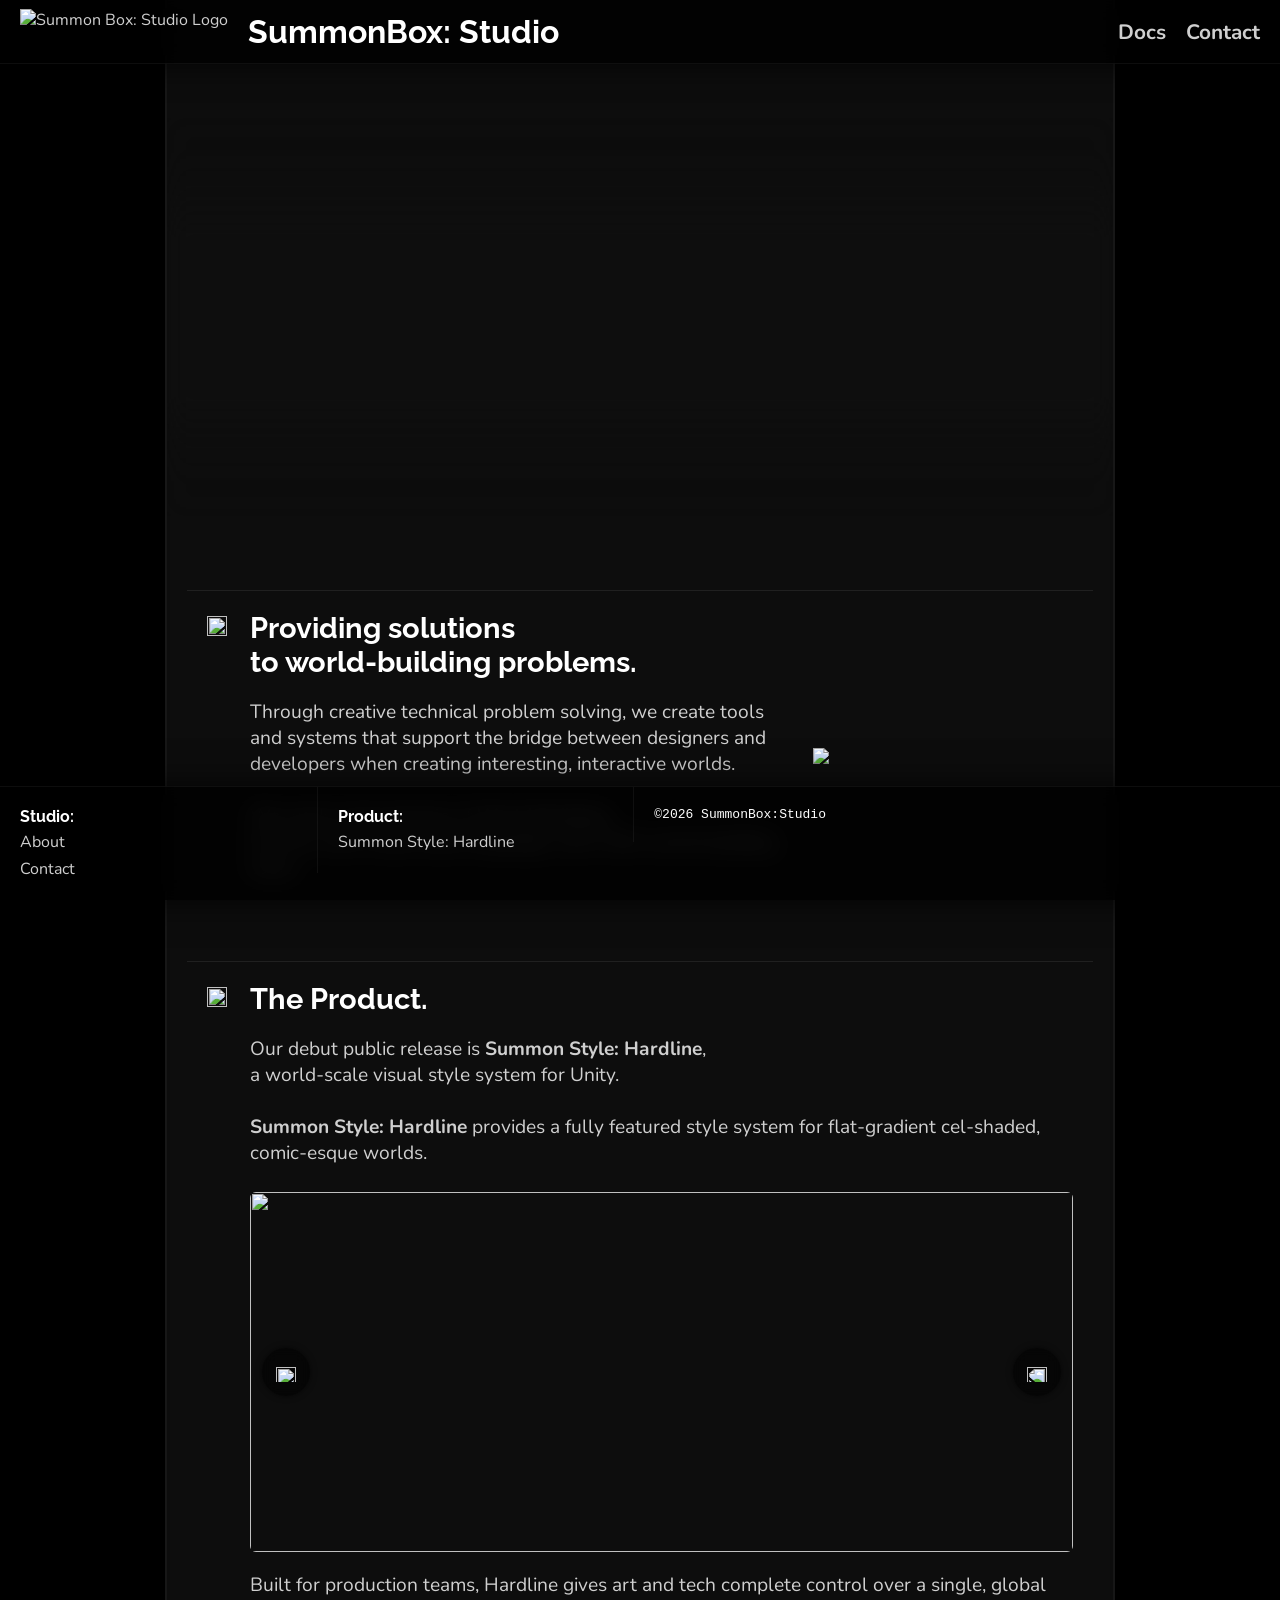
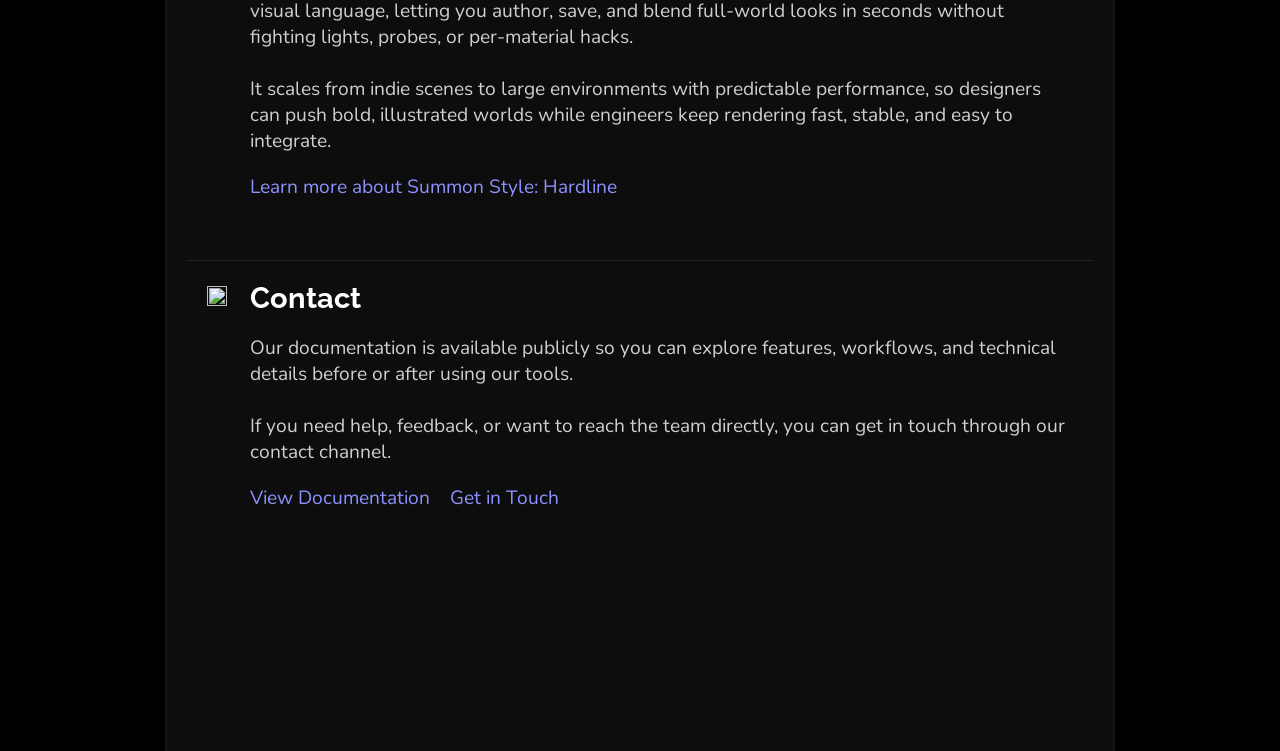
==== res/static/index.html @ 06fba798 "first commit" ====
<!DOCTYPE html>
<html lang="en">

<head>
    <meta charset="UTF-8">
    <title>SummonBox: Studio</title>

    <link rel="preconnect" href="https://fonts.googleapis.com">
    <link rel="preconnect" href="https://fonts.gstatic.com" crossorigin>
    <link
        href="https://fonts.googleapis.com/css2?family=Google+Sans+Code:ital,wght@0,300..800;1,300..800&family=Nunito:ital,wght@0,200..1000;1,200..1000&family=Raleway:ital,wght@0,100..900;1,100..900&display=swap"
        rel="stylesheet">

    <link rel="stylesheet" href="style/style.css">
</head>

<body>
    <div class="bg-layer"></div>

    <header class="lay-header">
        <div class="lay-row lay-space-between">
            <a class="lay-item link-home" href="/">
                <img src="/assets/branding/sbs_logo_white.png" alt="Summon Box: Studio Logo" class="img-header">
                <div class="lay-space-01"></div>
                <h1>SummonBox: Studio</h1>
            </a>

            <div class="lay-item">
                <a href="/docs/smnstylehardline/README" class="ui-link-boxed">Docs</a>
                <div class="lay-space-01"></div>
                <a href="/contact" class="ui-link-boxed">Contact</a>
            </div>
        </div>
    </header>


    <main class="lay-content">
        <div class="lay-header-buffer"></div>

        <section class="section-important">
            <h1 class="text-important">We make tools for <br> WORLD BUILDERS. </h1>
        </section>



        <section>
            <div class="lay-container">

                <div class="lay-split">
                    <img src="/assets/branding/SBS_MiscSym01_White.png" class="img-sym">
                    <div class="lay-split-item-full">
                        <div class="lay-split-item-lrg">
                        <div class="lay-split-container">
                            <div class="lay-row">
                                <h2>Providing solutions <br> to world-building problems.</h2>
                            </div>
                            <div class="lay-space-01"></div>
                            <div class="lay-row">
                                <p>
                                    Through creative technical problem solving, we create tools and systems that support
                                    the bridge
                                    between designers and developers when creating interesting, interactive worlds.
                                    <br><br>

                                    We work in the domain of World Building, <br> for now with visual style language,
                                    soon with
                                    world-building tools.

                                </p>
                            </div>
                            <div class="lay-space-01"></div>
                        </div>
                    </div>
                    <div class="lay-space-01"></div>
                    <div class="lay-split-item-sml">
                        <div class="lay-row lay-center">
                            <img src="/assets/branding/SBS_Logo_White.png" class="img-display">
                        </div>
                    </div>
                    </div>

                </div>


            </div>
        </section>

        <section>
            <div class="lay-container">
                <div class="lay-split">
                    <img src="/assets/branding/SBS_MiscSym01_White.png" class="img-sym">
                    <div class="lay-split-item-full">
                        <div class="lay-split-container">
                            <div class="lay-row">
                                <h2>The Product.</h2>
                            </div>
                            <div class="lay-space-01"></div>
                            <div class="lay-row">
                                <p>
                                    Our debut public release is <strong>Summon Style: Hardline</strong>, <br> a
                                    world-scale
                                    visual
                                    style system for Unity. <br><br>

                                    <strong>Summon Style: Hardline</strong> provides a fully featured style system for
                                    flat-gradient
                                    cel-shaded, comic-esque worlds. <br><br>
                                </p>
                            </div>

                            <div class="lay-row">
                                <div class="image-viewer">
                                    <button class="viewer-arrow left" aria-label="Previous image"><img src="/assets/branding/SBS_ArrowSym01_White.png" class="img-arrow"></button>

                                    <div class="viewer-frame">
                                        <img src="/assets/thumbs/thumb_ssh01.webp" class="viewer-image active">
                                        <img src="/assets/thumbs/thumb_ssh02.webp" class="viewer-image">
                                        <img src="/assets/thumbs/thumb_ssh03.webp" class="viewer-image">
                                        <img src="/assets/thumbs/thumb_ssh04.webp" class="viewer-image">
                                    </div>

                                    <button class="viewer-arrow right" aria-label="Next image"><img src="/assets/branding/SBS_ArrowSym01_White.png" class="img-arrow flip"></button>
                                </div>
                            </div>
                            <div class="lay-space-01"></div>
                            <div class="lay-row">
                                <p>
                                    Built for production teams, Hardline gives art and tech complete control over a
                                    single,
                                    global
                                    visual language, letting you author, save, and blend full-world looks in seconds
                                    without
                                    fighting
                                    lights, probes, or per-material hacks. <br><br>

                                    It scales from indie scenes to large environments with
                                    predictable performance, so designers can push bold, illustrated worlds while
                                    engineers
                                    keep
                                    rendering fast, stable, and easy to integrate.
                                </p>
                            </div>

                            <div class="lay-space-01"></div>
                            <div class="lay-row">
                                <a href="/products/summon-style-hardline" class="ui-link">Learn more about Summon Style:
                                    Hardline</a>
                            </div>
                        </div>

                    </div>
                </div>

            </div>
        </section>

        <section>
            <div class="lay-container">

                <div class="lay-split">
                    <img src="/assets/branding/SBS_MiscSym01_White.png" class="img-sym">
                    <div class="lay-split-item-full">
                        <div class="lay-split-container">
                            <div class="lay-row">
                                <h2>Contact</h2>
                            </div>
                            <div class="lay-space-01"></div>
                            <div class="lay-row">
                                <p>
                                    Our documentation is available publicly so you can explore features, workflows, and
                                    technical
                                    details before or after using our tools.<br><br> If you need help, feedback, or want
                                    to reach
                                    the team directly,
                                    you can get in touch through our contact channel.
                                </p>
                            </div>
                            <div class="lay-space-01"></div>
                            <div class="lay-row">
                                <a href="/docs/smnstylehardline/README" class="ui-link">View Documentation</a>
                                <div class="lay-space-01"></div>
                                <a href="/contact" class="ui-link">Get in Touch</a>
                            </div>
                        </div>
                    </div>
                </div>




            </div>
        </section>

        <div class="lay-footer-buffer"></div>
        <div class="lay-footer-buffer"></div>
    </main>


    <footer class="lay-footer">
        <div class="lay-row">

            <div class="lay-container-footer">
                <h4>Studio:</h4>
                <div class="lay-space-00"></div>
                <a href="/">About</a>
                <div class="lay-space-00"></div>
                <a href="/contact">Contact</a>
            </div>
            <div class="lay-container-footer">
                <h4>Product:</h4>
                <div class="lay-space-00"></div>
                <a href="/products/summon-style-hardline">Summon Style: Hardline</a>
            </div>
            <div class="lay-container-footer">
                <code>©2026 SummonBox:Studio</code>
            </div>
        </div>
    </footer>

    <script>
        const viewer = document.querySelector(".image-viewer");
        const images = viewer.querySelectorAll(".viewer-image");
        const prev = viewer.querySelector(".viewer-arrow.left");
        const next = viewer.querySelector(".viewer-arrow.right");

        let index = 0;

        function showImage(i) {
            images.forEach(img => img.classList.remove("active"));
            images[i].classList.add("active");
        }

        prev.addEventListener("click", () => {
            index = (index - 1 + images.length) % images.length;
            showImage(index);
        });

        next.addEventListener("click", () => {
            index = (index + 1) % images.length;
            showImage(index);
        });
    </script>

</body>

</html>
---- res/static/style/style.css ----
:root {
    /* layout */
    --lay-header-height: 64px;
    --lay-footer-height: 100px;
    --lay-container-width: 950px;

    /* spacing */
    --space-00: 5px;
    --space-01: 20px;
    --space-03: 6vh;

    /* image */
    --img-ratio: 1;

    /* colors */
    --color-bg-00: #000000;
    --color-bg-01: #0b0b0b;
    --color-bg-02: #111111;
    --color-bg-03: #171717;

    --color-fg-00: #ffffff;
    --color-fg-01: #cfcfcf;
    --color-fg-02: #9a9a9a;

    --color-accent-00: #6069ec;

    --color-link-ui: #8b92ff;

    --font-base: "Nunito", sans-serif;
    --font-accent: "Raleway", sans-serif;

    --font-size-00: 1.2rem;
    --font-size-01: 1.3rem;

    /* precision radius */
    --radius-00: calc(var(--space-01) * 0.15);
    --radius-01: calc(var(--space-01) * 0.3);

    /* glass */
    --blur-00: calc(var(--space-01) * 0.2);
    --blur-01: calc(var(--space-01) * 0.6);

    /* depth */
    --shadow-00: 0 0 calc(var(--space-01) * 0.3) rgba(0, 0, 0, 0.6);
    --shadow-01: 0 0 calc(var(--space-01) * 1.6) rgba(0, 0, 0, 0.8);

    /* lines */
    --line-00: rgba(255, 255, 255, 0.05);
    --line-01: rgba(255, 255, 255, 0.08);
}

* {
    box-sizing: border-box;
    margin: 0;
    padding: 0;
}

html,
body {
    height: 100%;
    background-color: var(--color-bg-00);
    color: var(--color-fg-00);
    font-family: var(--font-base);
}

body {
    position: relative;
    z-index: 0;
}

iframe {
    border-radius: var(--space-00);
    width: 100%;
    height: 40vh;

}

/* background */
.bg-layer {
    position: fixed;
    inset: 0;
    z-index: -1;

    background-image: url("/assets/bg/bg_ssh01.webp");
    background-repeat: no-repeat;
    background-position: center;
    background-size: cover;

}

.img-thumb-normal {
    width: 100%;
    border-radius: var(--space-00);
}

/* layout */
main {
    display: flex;
    flex-direction: column;
    background-color: rgba(17, 17, 17, 0.8);
    backdrop-filter: blur(30px);
    box-shadow: var(--shadow-00);
    max-width: var(--lay-container-width);
    margin: auto;
    min-height: 100vh;
    border-left: 2px solid var(--color-bg-03);
    border-right: 2px solid var(--color-bg-03);

    word-break: keep-all;
    overflow-wrap: break-word;

    hyphens: none;
    -webkit-hyphens: none;
    -ms-hyphens: none;

    font-size: var(--font-size-00);
}

section {
    display: flex;
    width: 100%;
    justify-content: center;
}

/* header */
.lay-header {
    position: fixed;
    top: 0;
    width: 100%;
    height: var(--lay-header-height);
    display: flex;

    background-color: rgba(0, 0, 0, 0.82);
    backdrop-filter: blur(var(--blur-01));
    border-bottom: 1px solid var(--line-00);
    box-shadow: var(--shadow-01);

    z-index: 100;
}

.lay-header-buffer {
    height: var(--lay-header-height);
}

/* footer */
.lay-footer {
    position: fixed;
    bottom: 0;
    width: 100%;
    display: flex;

    background-color: rgba(0, 0, 0, 0.82);
    backdrop-filter: blur(var(--blur-01));
    border-top: 1px solid var(--line-00);
    box-shadow: var(--shadow-01);
    z-index: 100;
}

.lay-footer-buffer {
    height: var(--lay-footer-height);
}

/* containers */
.lay-container {
    display: flex;
    flex-direction: column;
    max-width: var(--lay-container-width);
    width: 100%;
    padding: var(--space-01);

    margin: var(--space-01);

    border-top: 1px solid var(--line-01);
}

.lay-split {
    display: flex;
    width: 100%;
    justify-content: space-between;
}

.lay-split-item-sml {
    display: flex;
    width: 30%;
}

.lay-split-item-mid {
    display: flex;
    width: 66%;
}

.lay-split-item-lrg {
    display: flex;
    width: 66%;
}

.lay-split-item-full {
    display: flex;
    width: 95%;
}

.lay-split-container {
    display: flex;
    flex-direction: column;
}

/* footer containers */
.lay-footer .lay-row {
    align-items: flex-start;
}

.lay-container-footer {
    flex: 0 0 calc(var(--lay-container-width) / 3);
    max-width: calc(var(--lay-container-width) / 3);

    padding: var(--space-01);
    display: flex;
    flex-direction: column;
    justify-content: flex-start;

    background-color: transparent;
    border-left: 1px solid var(--line-00);
}

.lay-container-footer:first-child {
    border-left: none;
}

/* rows */
.lay-row {
    display: flex;
    width: 100%;
    align-items: center;
}

.lay-item {
    display: flex;
    align-items: center;
    padding: var(--space-01);
}

/* spacing helpers */
.lay-space-between {
    justify-content: space-between;
}

.lay-center {
    justify-content: center;
}

.lay-space-00 {
    width: var(--space-00);
    height: var(--space-00);
}

.lay-space-01 {
    width: var(--space-01);
    height: var(--space-01);
}

/* typography */
h1,
h2,
h3,
h4 {
    color: var(--color-fg-00);
    font-weight: 700;
    font-family: var(--font-accent);
}

p {
    color: var(--color-fg-01);
}

/* base links */
a {
    color: var(--color-fg-01);
    text-decoration: none;
    position: relative;
}

/* UI links (header + main) */
.ui-link {
    color: var(--color-link-ui);
}

.ui-link:hover {
    color: var(--color-fg-00);
}

.ui-link-boxed {
    font-size: var(--font-size-01);
    font-weight: 700;
}

/* underline */
a::after {
    content: "";
    position: absolute;
    left: 0;
    bottom: calc(var(--space-01) * -0.2);
    width: 100%;
    height: calc(var(--space-01) * 0.08);
    background-color: var(--color-accent-00);
    transform: scaleX(0);
    transform-origin: left;
    transition: transform 0.2s ease;
}

a:hover::after {
    transform: scaleX(1);
}

/* header logo */
.img-header {
    height: calc(var(--lay-header-height) * 0.7);
    filter: drop-shadow(0 0 calc(var(--space-01) * 0.3) rgba(0, 0, 0, 0.8));
}

.text-important {
    /* keep everything you already have */
    font-size: clamp(2.5rem, 5vw, 4.5rem);
    font-weight: 800;
    line-height: 1.05;
    letter-spacing: -0.02em;
    text-align: center;
    padding: calc(var(--space-01) * 1.2) calc(var(--space-01) * 1.5);

    /* magic */
    background-image: url("/assets/bg/bg_ssh01.webp");
    background-size: cover;
    background-position: center;
    background-attachment: fixed;

    -webkit-background-clip: text;
    background-clip: text;
    color: transparent;

    /* gives it glass-edge contrast */
    filter: drop-shadow(0 0 20px rgba(0, 0, 0, 0.6));
}

.text-important-project {
    /* keep everything you already have */
    font-size: clamp(2.5rem, 5vw, 4.5rem);
    font-weight: 600;
    line-height: 1.05;
    letter-spacing: -0.02em;
    text-align: center;
    padding: calc(var(--space-01) * 1.2) calc(var(--space-01) * 1.5);

    /* magic */
    background-image: url("/assets/bg/bg_ssh01.webp");
    background-size: cover;
    background-position: center;
    background-attachment: fixed;

    -webkit-background-clip: text;
    background-clip: text;
    color: transparent;

    /* gives it glass-edge contrast */
    filter: drop-shadow(0 0 20px rgba(0, 0, 0, 0.6));
}


.section-important {
    padding: calc(var(--space-03) * 2) 0;
    margin: var(--space-03) 0;

    background: rgba(18, 18, 22, 0);
    backdrop-filter: blur(11px) saturate(160%);
    -webkit-backdrop-filter: blur(11px) saturate(160%);

    mask-image: linear-gradient(to bottom,
            rgba(0, 0, 0, 0.2) 8%,
            rgba(0, 0, 0, 0.4) 18%,
            rgba(0, 0, 0, 0.8) 30%,
            rgba(0, 0, 0, 0.8) 70%,
            rgba(0, 0, 0, 0.4) 82%,
            rgba(0, 0, 0, 0.2) 92%);
    -webkit-mask-image: linear-gradient(to bottom,
            rgba(0, 0, 0, 0.2) 8%,
            rgba(0, 0, 0, 0.4) 18%,
            rgba(0, 0, 0, 0.8) 30%,
            rgba(0, 0, 0, 0.8) 70%,
            rgba(0, 0, 0, 0.4) 82%,
            rgba(0, 0, 0, 0.2) 92%);

    position: relative;
    z-index: 2;
}

/* image viewer */

.image-viewer {
    position: relative;
    width: 100%;
    height: 360px;
    border-radius: var(--radius-01);
    overflow: hidden;
}

.viewer-frame {
    width: 100%;
    height: 100%;
    position: relative;
}

.viewer-image {
    position: absolute;
    inset: 0;
    width: 100%;
    height: 100%;
    object-fit: cover;
    opacity: 0;
    transform: scale(1.02);
    transition:
        opacity 0.35s ease,
        transform 0.45s ease;
    pointer-events: none;
}

.viewer-image.active {
    opacity: 1;
    transform: scale(1);
    pointer-events: auto;
}

/* arrows */

.viewer-arrow {
    position: absolute;
    top: 50%;
    transform: translateY(-50%);
    z-index: 5;
    width: 48px;
    height: 48px;
    border-radius: 50%;
    border: none;
    background: rgba(0, 0, 0, 0.6);
    color: white;
    font-size: 28px;
    cursor: pointer;
    backdrop-filter: blur(8px);
    box-shadow: var(--shadow-00);
    transition: background 0.2s ease, transform 0.2s ease;
    display: flex;
    justify-content: center;
    align-items: center;
}

.viewer-arrow:hover {
    background: rgba(0, 0, 0, 0.85);
    transform: translateY(-50%) scale(1.08);
}

.viewer-arrow.left {
    left: 12px;
}

.viewer-arrow.right {
    right: 12px;
}

/* Contain-mode viewer (for system diagrams etc) */
.viewer-contain {
    background: #00000000;
}

.viewer-contain .viewer-frame {
    display: flex;
    align-items: center;
    justify-content: center;
}

.viewer-contain .viewer-image {
    object-fit: contain;
    background: #00000000;
    width: 100%;
    height: 100%;
    padding: 16px;
    /* creates the black margin */
    box-sizing: border-box;
}


.link-home {
    cursor: pointer;
}

.img-display {
    width: 100%;
}

.img-sym {
    width: 20px;
    height: 20px;
    margin: 5px;
    margin-left: 0;
}

.img-arrow {
    width: 20px;
    height: 20px;
    margin: 5px;
}

.flip {
    scale: -1 1;
}
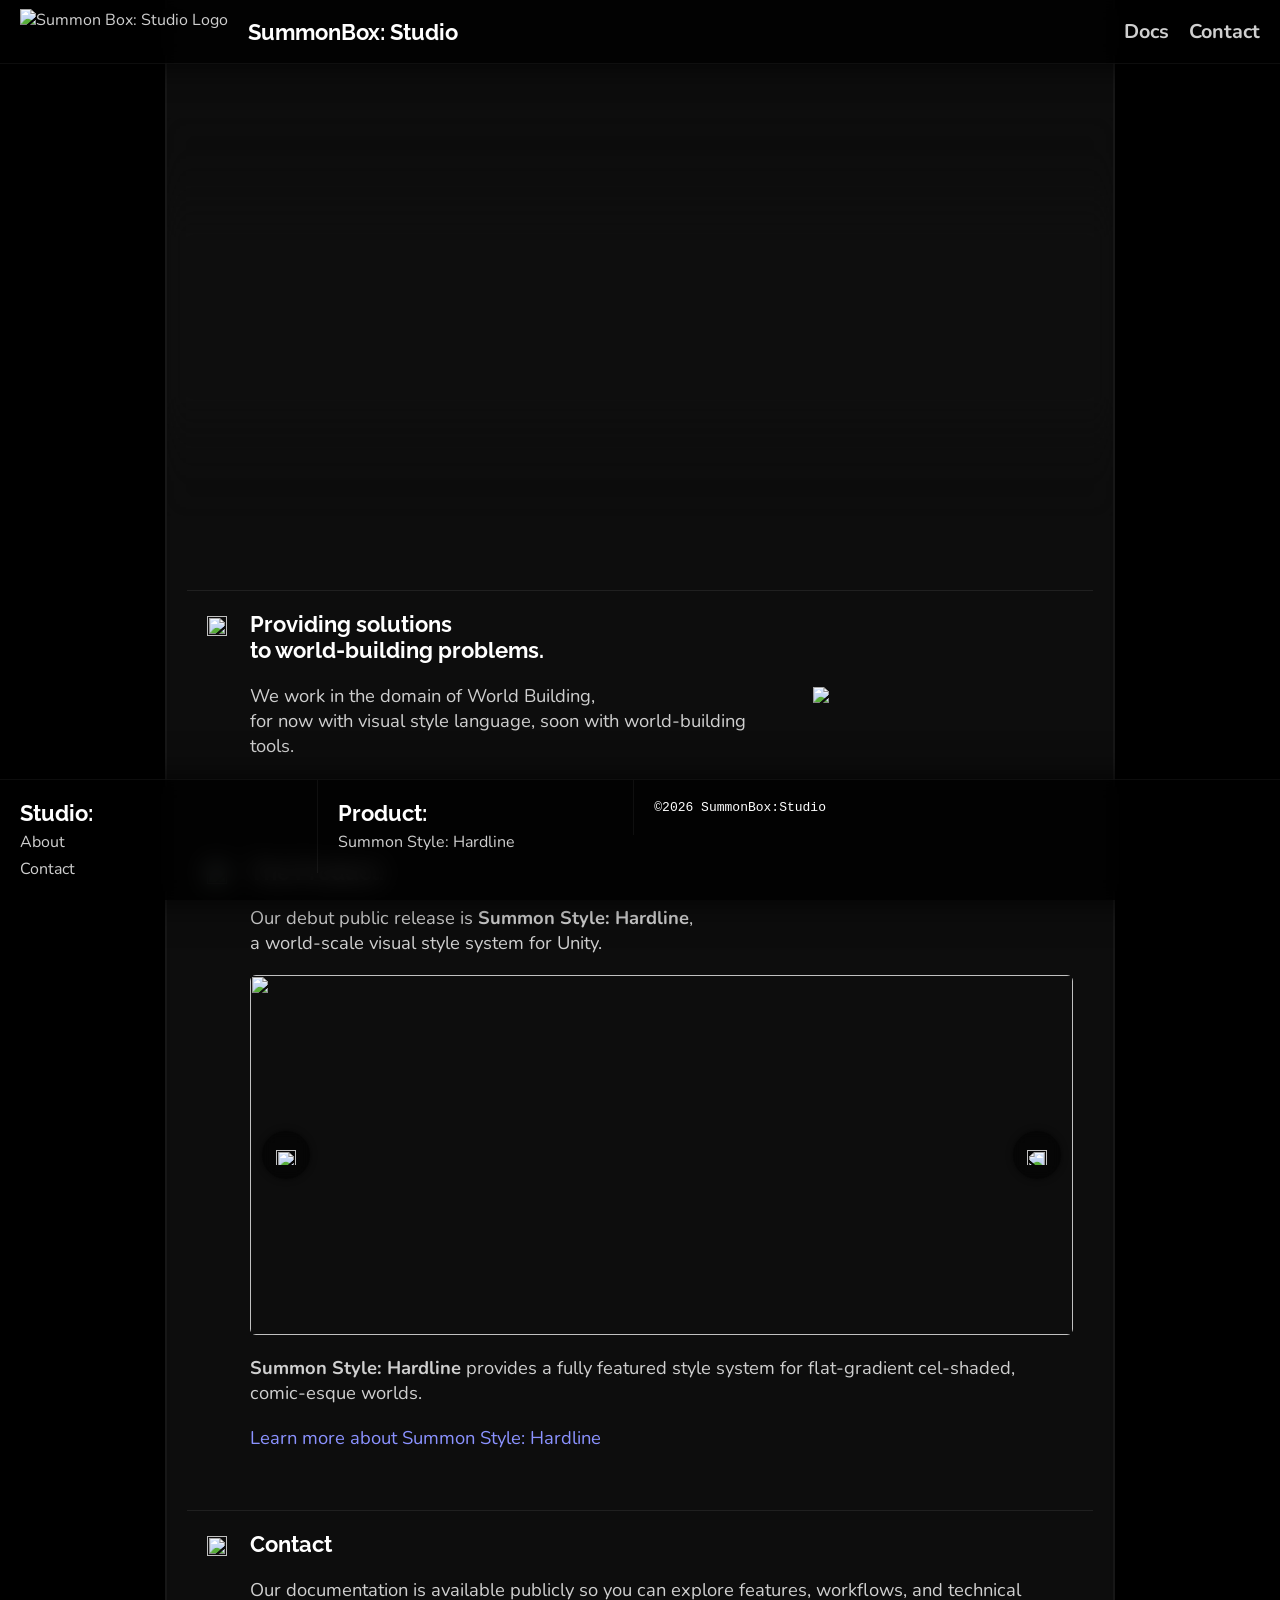
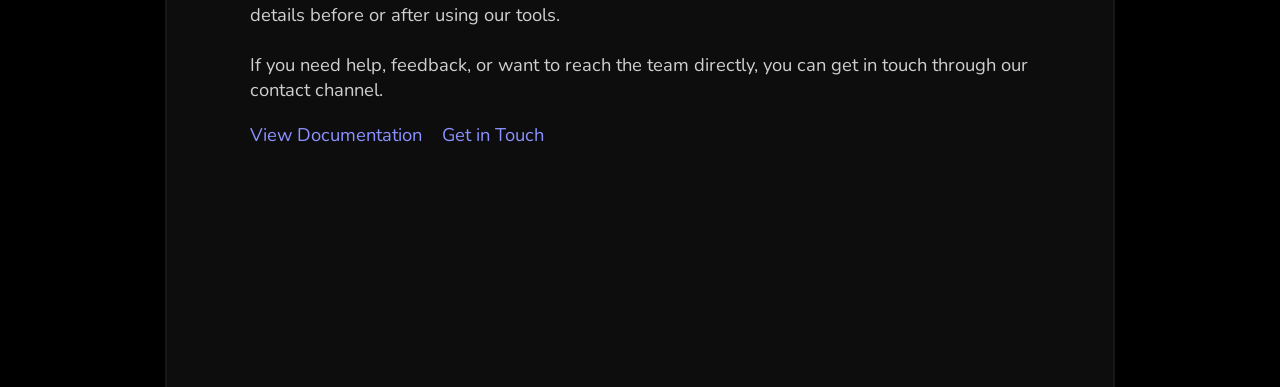
==== commit 165e139f: "Update HTML and CSS for responsive design: add viewport meta tag, adjust sidebar display, and refine" ====
--- a/res/static/index.html
+++ b/res/static/index.html
@@ -3,6 +3,7 @@
 
 <head>
     <meta charset="UTF-8">
+    <meta name="viewport" content="width=device-width, initial-scale=1.0">
     <title>SummonBox: Studio</title>
 
     <link rel="preconnect" href="https://fonts.googleapis.com">
@@ -12,6 +13,7 @@
         rel="stylesheet">
 
     <link rel="stylesheet" href="style/style.css">
+    
 </head>
 
 <body>
@@ -20,12 +22,12 @@
     <header class="lay-header">
         <div class="lay-row lay-space-between">
             <a class="lay-item link-home" href="/">
-                <img src="/assets/branding/sbs_logo_white.png" alt="Summon Box: Studio Logo" class="img-header">
+                <img src="/assets/branding/SBS_Logo_White.png" alt="Summon Box: Studio Logo" class="img-header">
                 <div class="lay-space-01"></div>
                 <h1>SummonBox: Studio</h1>
             </a>
 
-            <div class="lay-item">
+            <div id="headerLinks" class="lay-item">
                 <a href="/docs/smnstylehardline/README" class="ui-link-boxed">Docs</a>
                 <div class="lay-space-01"></div>
                 <a href="/contact" class="ui-link-boxed">Contact</a>
@@ -38,7 +40,7 @@
         <div class="lay-header-buffer"></div>
 
         <section class="section-important">
-            <h1 class="text-important">We make tools for <br> WORLD BUILDERS. </h1>
+            <h1 class="text-important">We make systems for <br> WORLD BUILDERS. </h1>
         </section>
 
 
@@ -50,33 +52,29 @@
                     <img src="/assets/branding/SBS_MiscSym01_White.png" class="img-sym">
                     <div class="lay-split-item-full">
                         <div class="lay-split-item-lrg">
-                        <div class="lay-split-container">
-                            <div class="lay-row">
-                                <h2>Providing solutions <br> to world-building problems.</h2>
-                            </div>
-                            <div class="lay-space-01"></div>
-                            <div class="lay-row">
-                                <p>
-                                    Through creative technical problem solving, we create tools and systems that support
-                                    the bridge
-                                    between designers and developers when creating interesting, interactive worlds.
-                                    <br><br>
-
-                                    We work in the domain of World Building, <br> for now with visual style language,
-                                    soon with
-                                    world-building tools.
-
-                                </p>
-                            </div>
-                            <div class="lay-space-01"></div>
-                        </div>
-                    </div>
-                    <div class="lay-space-01"></div>
-                    <div class="lay-split-item-sml">
-                        <div class="lay-row lay-center">
-                            <img src="/assets/branding/SBS_Logo_White.png" class="img-display">
-                        </div>
-                    </div>
+                            <div class="lay-split-container">
+                                <div class="lay-row">
+                                    <h2>Providing solutions <br> to world-building problems.</h2>
+                                </div>
+                                <div class="lay-space-01"></div>
+                                <div class="lay-row">
+                                    <p>
+                                        We work in the domain of World Building, <br> for now with visual style
+                                        language,
+                                        soon with
+                                        world-building tools.
+
+                                    </p>
+                                </div>
+                                <div class="lay-space-01"></div>
+                            </div>
+                        </div>
+                        <div class="lay-space-01"></div>
+                        <div class="lay-split-item-sml">
+                            <div class="lay-row lay-center">
+                                <img src="/assets/branding/SBS_Logo_White.png" class="img-display">
+                            </div>
+                        </div>
                     </div>
 
                 </div>
@@ -100,17 +98,16 @@
                                     Our debut public release is <strong>Summon Style: Hardline</strong>, <br> a
                                     world-scale
                                     visual
-                                    style system for Unity. <br><br>
-
-                                    <strong>Summon Style: Hardline</strong> provides a fully featured style system for
-                                    flat-gradient
-                                    cel-shaded, comic-esque worlds. <br><br>
+                                    style system for Unity. 
                                 </p>
                             </div>
 
+                            <div class="lay-space-01"></div>
+
                             <div class="lay-row">
                                 <div class="image-viewer">
-                                    <button class="viewer-arrow left" aria-label="Previous image"><img src="/assets/branding/SBS_ArrowSym01_White.png" class="img-arrow"></button>
+                                    <button class="viewer-arrow left" aria-label="Previous image"><img
+                                            src="/assets/branding/SBS_ArrowSym01_White.png" class="img-arrow"></button>
 
                                     <div class="viewer-frame">
                                         <img src="/assets/thumbs/thumb_ssh01.webp" class="viewer-image active">
@@ -119,29 +116,23 @@
                                         <img src="/assets/thumbs/thumb_ssh04.webp" class="viewer-image">
                                     </div>
 
-                                    <button class="viewer-arrow right" aria-label="Next image"><img src="/assets/branding/SBS_ArrowSym01_White.png" class="img-arrow flip"></button>
+                                    <button class="viewer-arrow right" aria-label="Next image"><img
+                                            src="/assets/branding/SBS_ArrowSym01_White.png"
+                                            class="img-arrow flip"></button>
                                 </div>
                             </div>
-                            <div class="lay-space-01"></div>
+                            
+                            <div class="lay-space-01"></div>
+
                             <div class="lay-row">
                                 <p>
-                                    Built for production teams, Hardline gives art and tech complete control over a
-                                    single,
-                                    global
-                                    visual language, letting you author, save, and blend full-world looks in seconds
-                                    without
-                                    fighting
-                                    lights, probes, or per-material hacks. <br><br>
-
-                                    It scales from indie scenes to large environments with
-                                    predictable performance, so designers can push bold, illustrated worlds while
-                                    engineers
-                                    keep
-                                    rendering fast, stable, and easy to integrate.
+                                    <strong>Summon Style: Hardline</strong> provides a fully featured style system for
+                                    flat-gradient
+                                    cel-shaded, comic-esque worlds. 
                                 </p>
                             </div>
-
-                            <div class="lay-space-01"></div>
+                            <div class="lay-space-01"></div>
+
                             <div class="lay-row">
                                 <a href="/products/summon-style-hardline" class="ui-link">Learn more about Summon Style:
                                     Hardline</a>
--- a/res/static/style/style.css
+++ b/res/static/style/style.css
@@ -29,8 +29,10 @@
     --font-base: "Nunito", sans-serif;
     --font-accent: "Raleway", sans-serif;
 
-    --font-size-00: 1.2rem;
-    --font-size-01: 1.3rem;
+    --font-size-00: clamp(1rem, 1rem + 0.2vw, 1.15rem);
+    --font-size-01: clamp(1.1rem, 1rem + 0.3vw, 1.35rem);
+    --font-size-02: clamp(1.3rem, 1rem + 0.5vw, 1.75rem);
+    --font-size-03: clamp(2.5rem, 5vw, 4.5rem);
 
     /* precision radius */
     --radius-00: calc(var(--space-01) * 0.15);
@@ -258,6 +260,11 @@
     height: var(--space-01);
 }
 
+.lay-space-03 {
+    width: var(--space-03);
+    height: var(--space-03);
+}
+
 /* typography */
 h1,
 h2,
@@ -266,6 +273,7 @@
     color: var(--color-fg-00);
     font-weight: 700;
     font-family: var(--font-accent);
+    font-size: var(--font-size-02);
 }
 
 p {
@@ -282,6 +290,7 @@
 /* UI links (header + main) */
 .ui-link {
     color: var(--color-link-ui);
+    font-size: var(--font-size-00);
 }
 
 .ui-link:hover {
@@ -319,7 +328,7 @@
 
 .text-important {
     /* keep everything you already have */
-    font-size: clamp(2.5rem, 5vw, 4.5rem);
+    font-size: var(--font-size-03);
     font-weight: 800;
     line-height: 1.05;
     letter-spacing: -0.02em;
@@ -484,6 +493,59 @@
     box-sizing: border-box;
 }
 
+.hero-container {
+    position: relative;
+    width: 100%;
+    max-width: 960px;
+    /* or whatever your layout uses */
+    cursor: pointer;
+}
+
+.hero-ratio {
+    position: relative;
+    width: 100%;
+    aspect-ratio: 16 / 9;
+    /* critical */
+    background: #000;
+    overflow: hidden;
+}
+
+.hero-preview,
+.hero-ratio video {
+    position: absolute;
+    top: 0;
+    left: 0;
+    width: 100%;
+    height: 100%;
+    object-fit: contain;
+    /* or cover */
+    border-radius: var(--radius-00);
+}
+
+.hero-play {
+    position: absolute;
+    top: 50%;
+    left: 50%;
+    transform: translate(-50%, -50%);
+    width: 80px;
+    height: 80px;
+    border-radius: 50%;
+    background: rgba(0, 0, 0, 0.6);
+    color: white;
+    display: flex;
+    align-items: center;
+    justify-content: center;
+    font-size: 32px;
+    pointer-events: none;
+    transition: transform 0.2s ease, background 0.2s ease;
+}
+
+.hero-container:hover .hero-play {
+    transform: translate(-50%, -50%) scale(1.2);
+    background: rgba(0, 0, 0, 0.8);
+}
+
+
 
 .link-home {
     cursor: pointer;
@@ -506,6 +568,139 @@
     margin: 5px;
 }
 
+
 .flip {
     scale: -1 1;
+}
+
+/* =========================
+   MOBILE LAYOUT
+   ========================= */
+
+@media (max-width: 768px) {
+
+    @media (max-width: 768px) {
+
+        :root {
+            /* layout */
+            --lay-header-height: 64px;
+            --lay-footer-height: 100px;
+            --lay-container-width: 950px;
+
+            /* spacing */
+            --space-00: 5px;
+            --space-01: 20px;
+            --space-03: 6vh;
+
+            /* colors */
+            --color-bg-00: #000000;
+            --color-bg-01: #0b0b0b;
+            --color-bg-02: #111111;
+            --color-bg-03: #171717;
+
+
+            --color-accent-00: #6069ec;
+
+            --color-link-ui: #8b92ff;
+
+
+            --font-size-00: clamp(1rem, 1rem + 0.2vw, 1.15rem);
+            --font-size-01: clamp(1.1rem, 1rem + 0.3vw, 1.35rem);
+
+            /* precision radius */
+            --radius-00: calc(var(--space-01) * 0.15);
+            --radius-01: calc(var(--space-01) * 0.3);
+
+            /* glass */
+            --blur-00: calc(var(--space-01) * 0.2);
+            --blur-01: calc(var(--space-01) * 0.6);
+
+            /* depth */
+            --shadow-00: 0 0 calc(var(--space-01) * 0.3) rgba(0, 0, 0, 0.6);
+            --shadow-01: 0 0 calc(var(--space-01) * 1.6) rgba(0, 0, 0, 0.8);
+
+            /* lines */
+            --line-00: rgba(255, 255, 255, 0.05);
+            --line-01: rgba(255, 255, 255, 0.08);
+        }
+
+    }
+
+    #headerLinks {
+        display: none;
+    }
+
+    .lay-footer {
+        position: relative;
+        padding: var(--space-01);
+    }
+
+    /* footer containers */
+    .lay-footer .lay-row {
+        align-items: flex-start;
+        flex-direction: column;
+        display: block;
+    }
+
+    .lay-container-footer {
+        margin: 0;
+        padding: 0;
+        border-bottom: 1px solid var(--line-00);
+        border-left: none;
+    }
+     
+    .lay-container-footer a {
+        margin: 0;
+        padding: var(--space-00);
+    }
+
+    .lay-container-footer h4 {
+        margin: var(--space-00);
+    }
+
+    .lay-container-footer code {
+        margin: var(--space-00);
+    }
+
+    .lay-footer-buffer {
+        display: none;
+    }
+
+    .lay-split-item-full{
+        display: block;
+        width: 100%;
+    }
+
+    .lay-split-item-sml {
+        display: block;
+        width: 100%;
+    }
+
+    .lay-split-item-mid {
+        display: block;
+        width: 100%;
+    }
+
+    .lay-split-item-lrg {
+        display: block;
+        width: 100%;
+    }
+
+    .img-sym {
+        display: none;
+    }
+
+    .img-display {
+        width: 33%;
+    }
+
+    .lay-split {
+        display: flex;
+        flex-direction: row;
+        flex-wrap: wrap;
+        gap: var(--space-01);
+    }
+
+    
+    
 }
